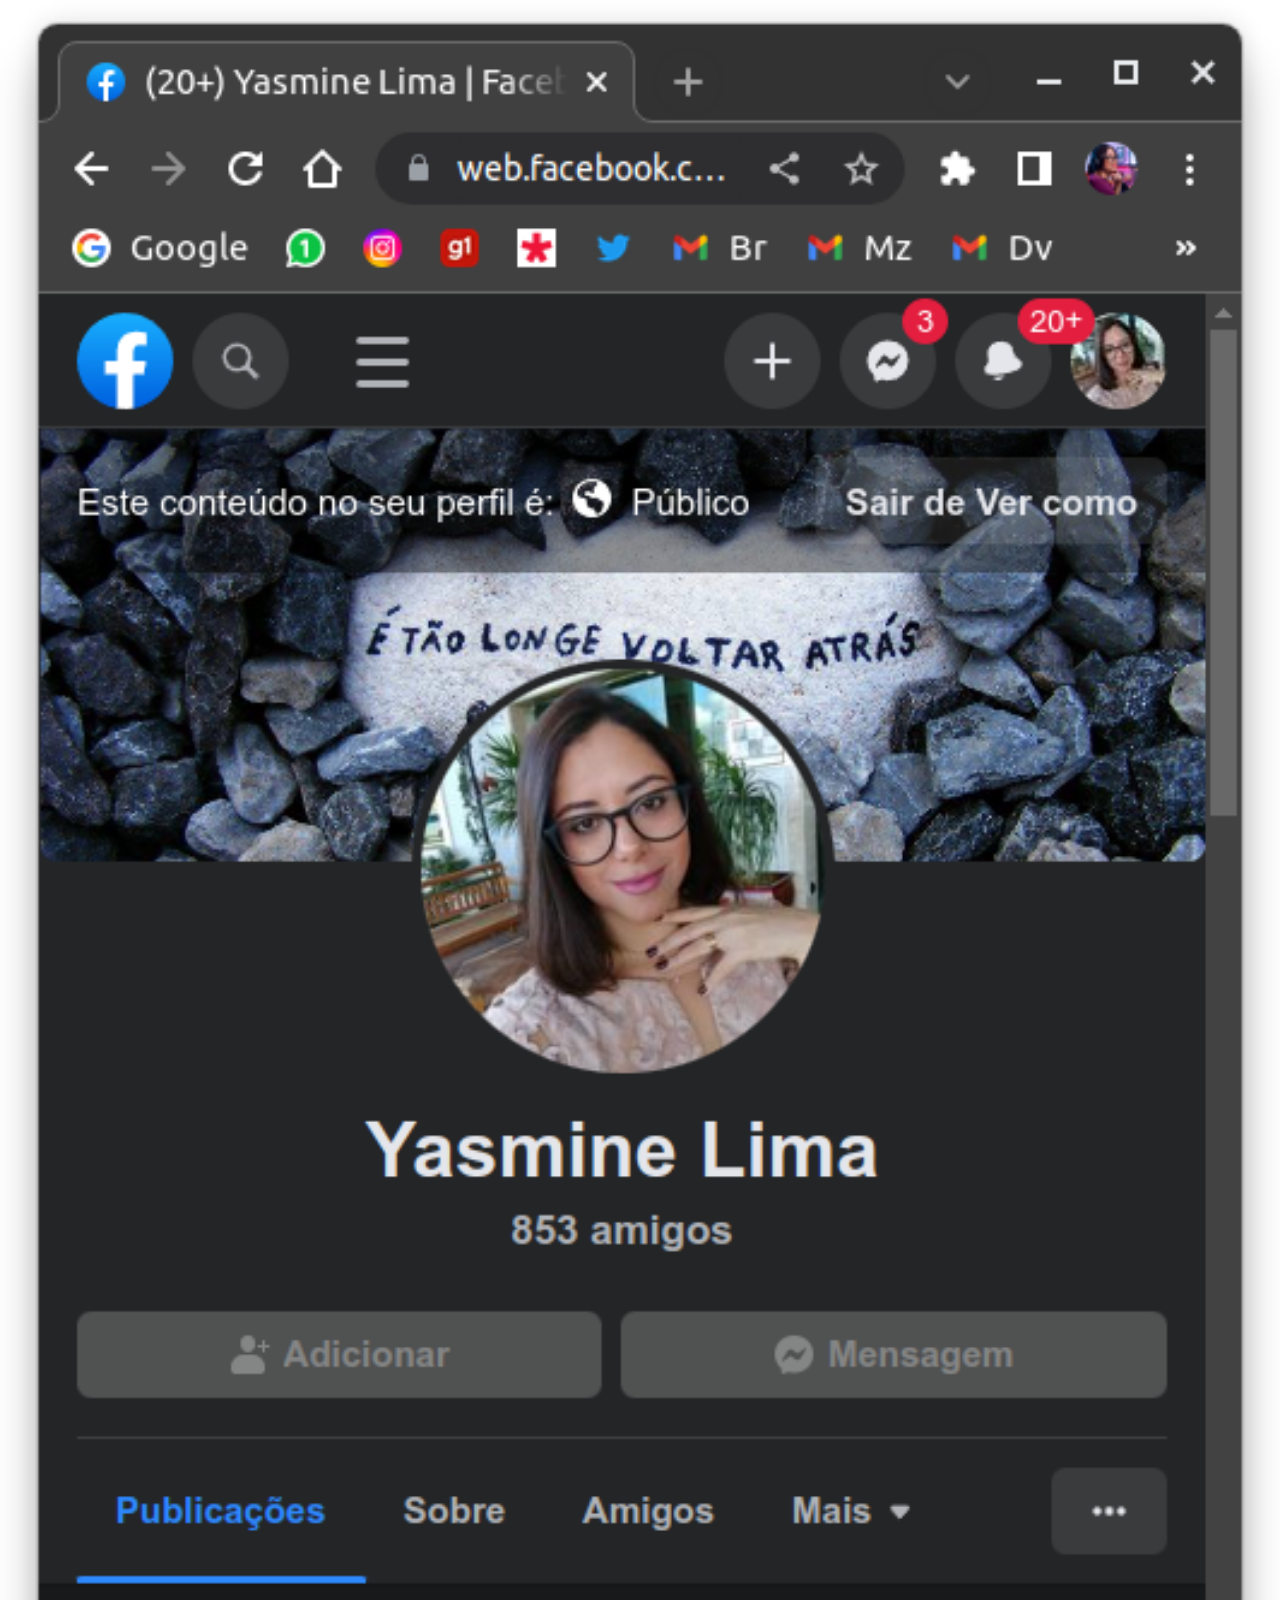
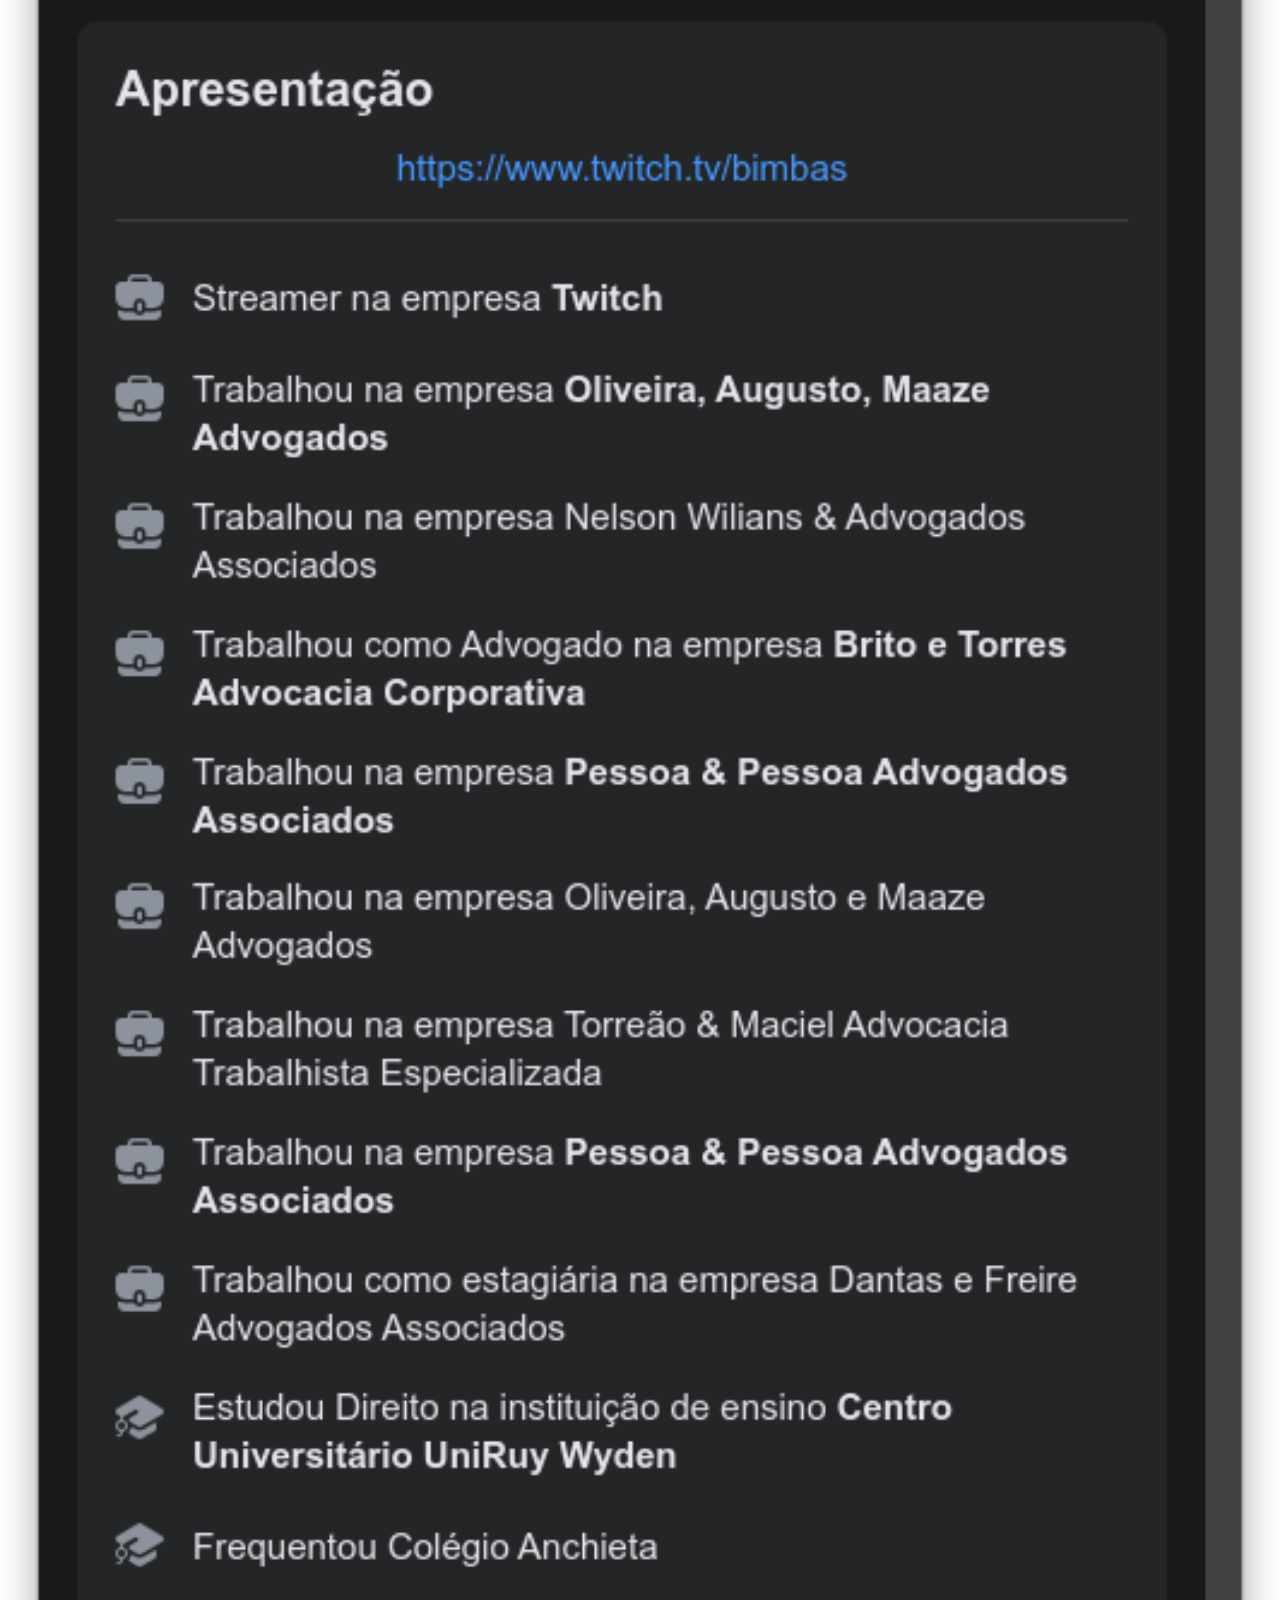
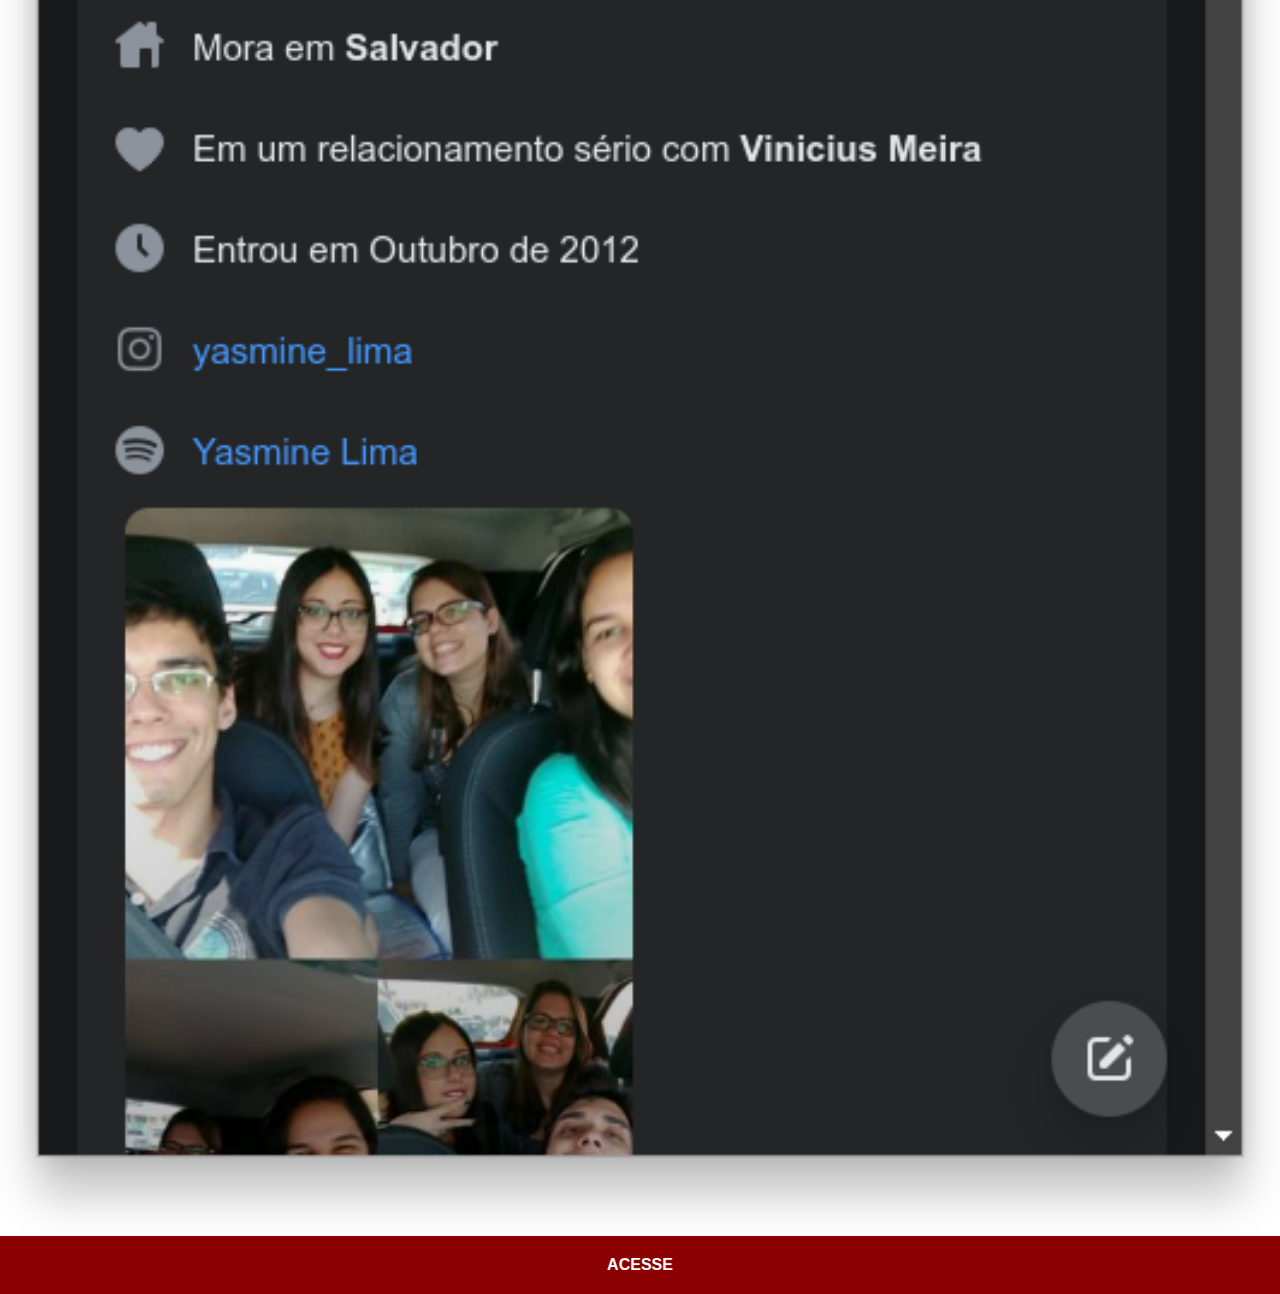
==== pages/Facebook.html @ 4fedd881 "Vs. 00" ====
<!DOCTYPE html>
<html lang="pt-br">
<head>
    <meta charset="UTF-8">
    <meta http-equiv="X-UA-Compatible" content="IE=edge">
    <meta name="viewport" content="width=device-width, initial-scale=1.0">
    <title>Facebook</title>
    <link rel="stylesheet" href="../estilos/social.css">
</head>
<body>
    <img src="../media/tela-facebook.png" alt="Facebook">
    <a href="https://web.facebook.com/yasmine.lima.777" target="_blank">ACESSE</a>
</body>
</html>
---- estilos/social.css ----
@charset "UTF-8"; 

        * {
            margin: 0px;
            padding: 0px;
            font-family: Arial, Helvetica, sans-serif;
        }

        ::-webkit-scrollbar {
            width: 0px;
            height: 0px;
        }

        img {
            width: 100vw;

        }

        a {
            display: block;
            background-color: darkred;
            color: white;
            padding: 20px;
            text-align: center;
            font-weight: bolder;
            text-decoration: none;
        }

        a:hover{
            background-color: red;
        }
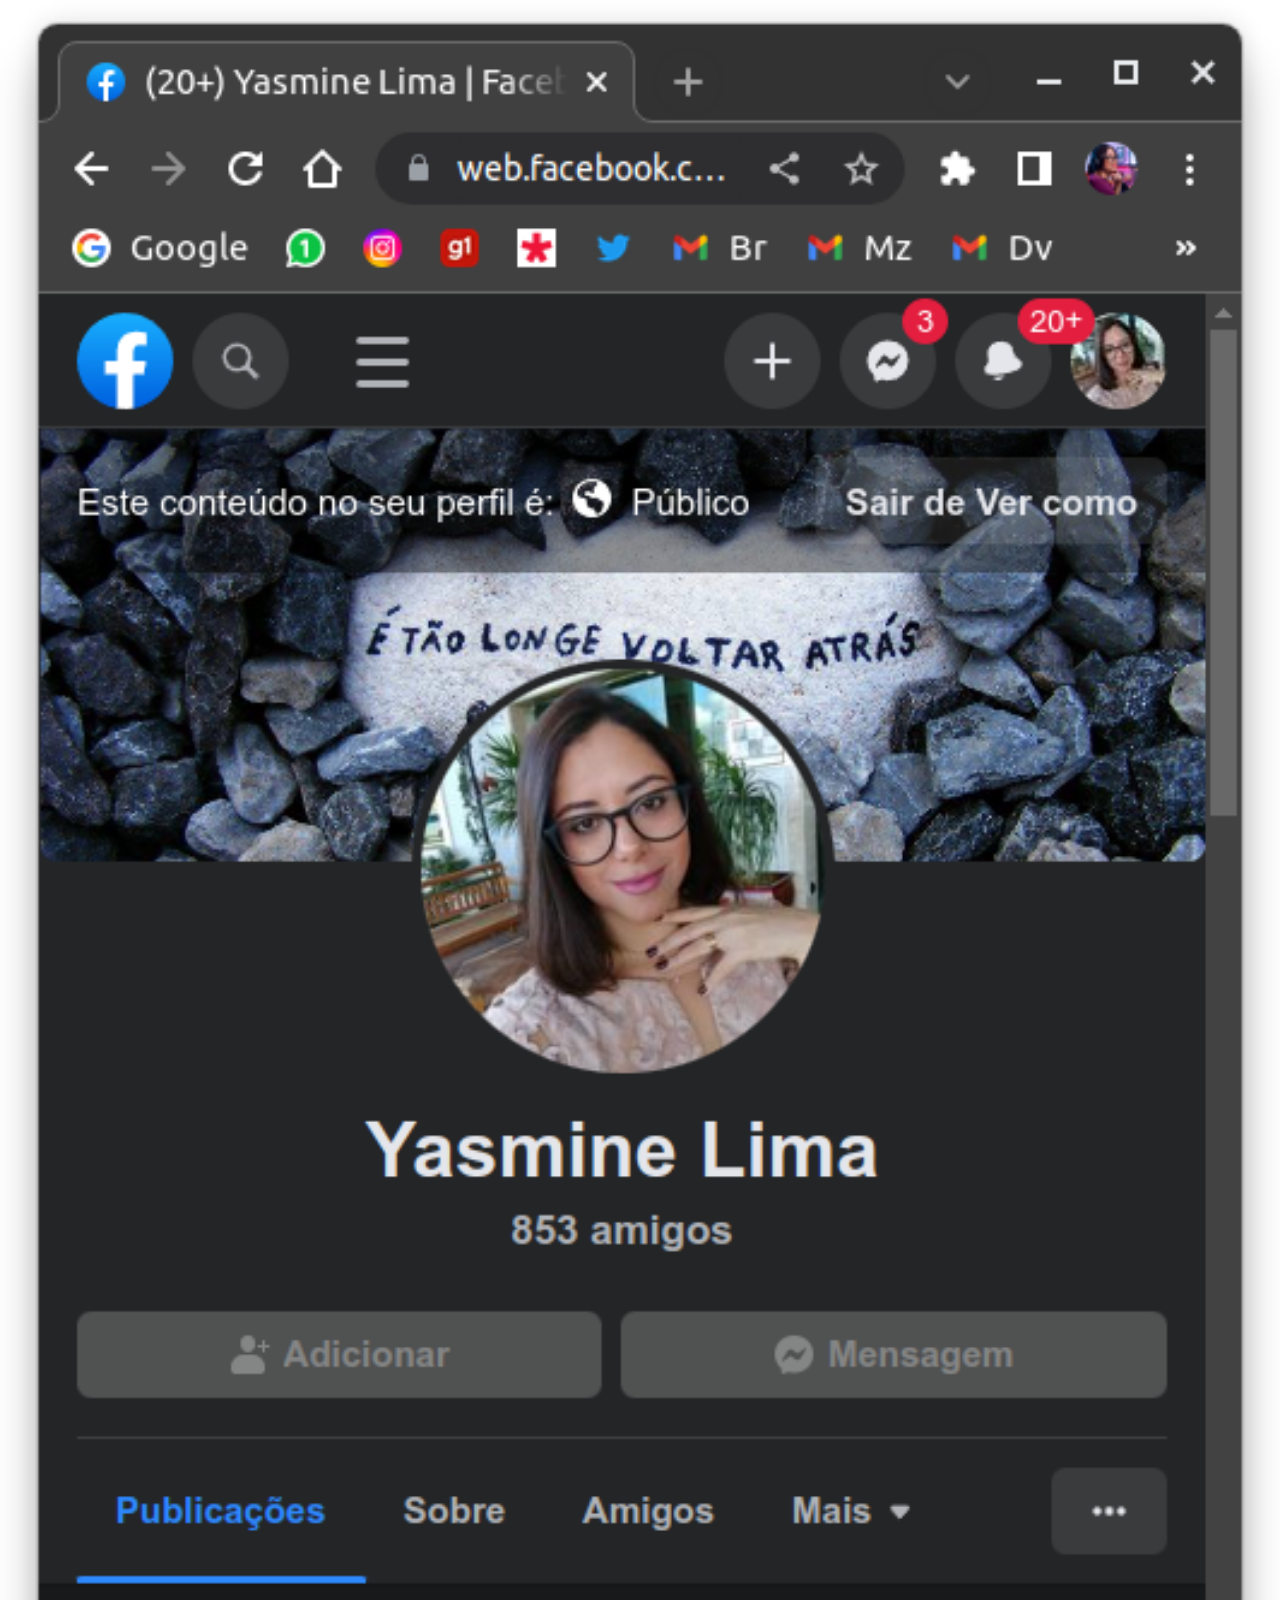
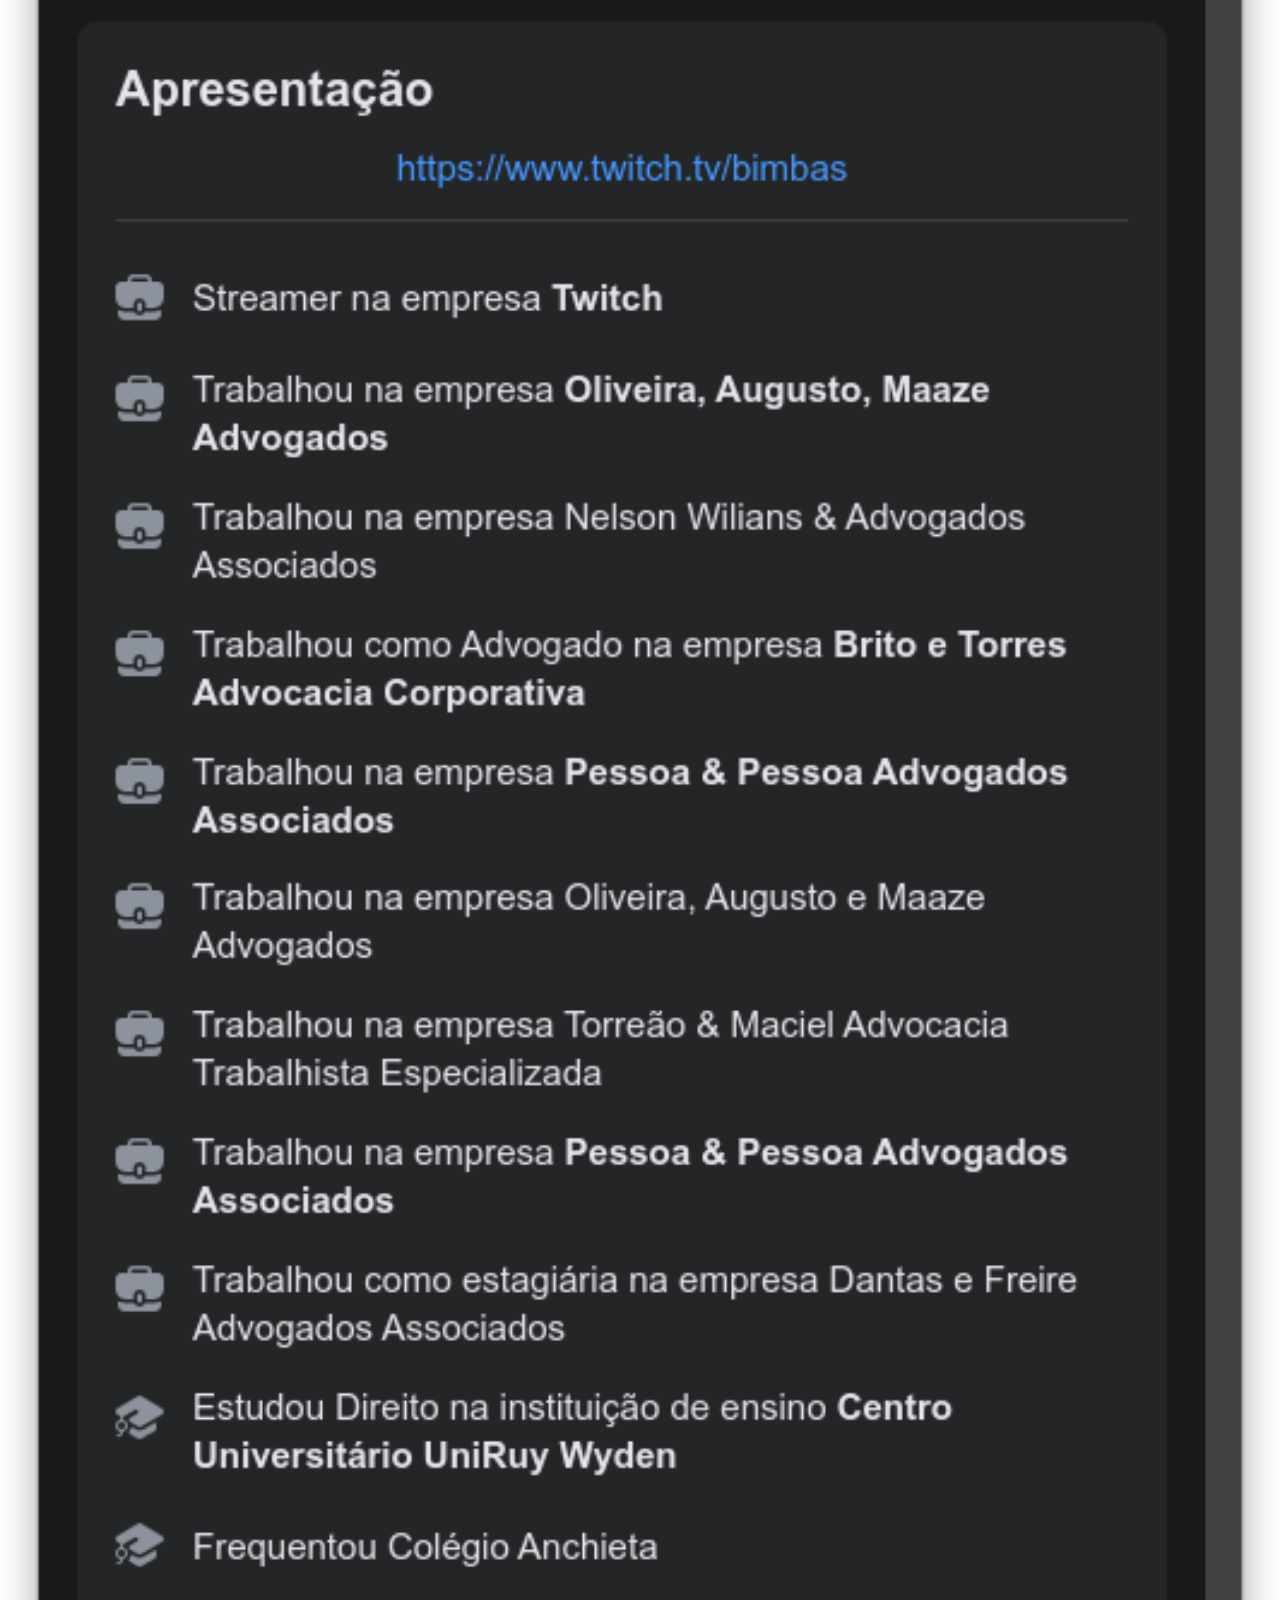
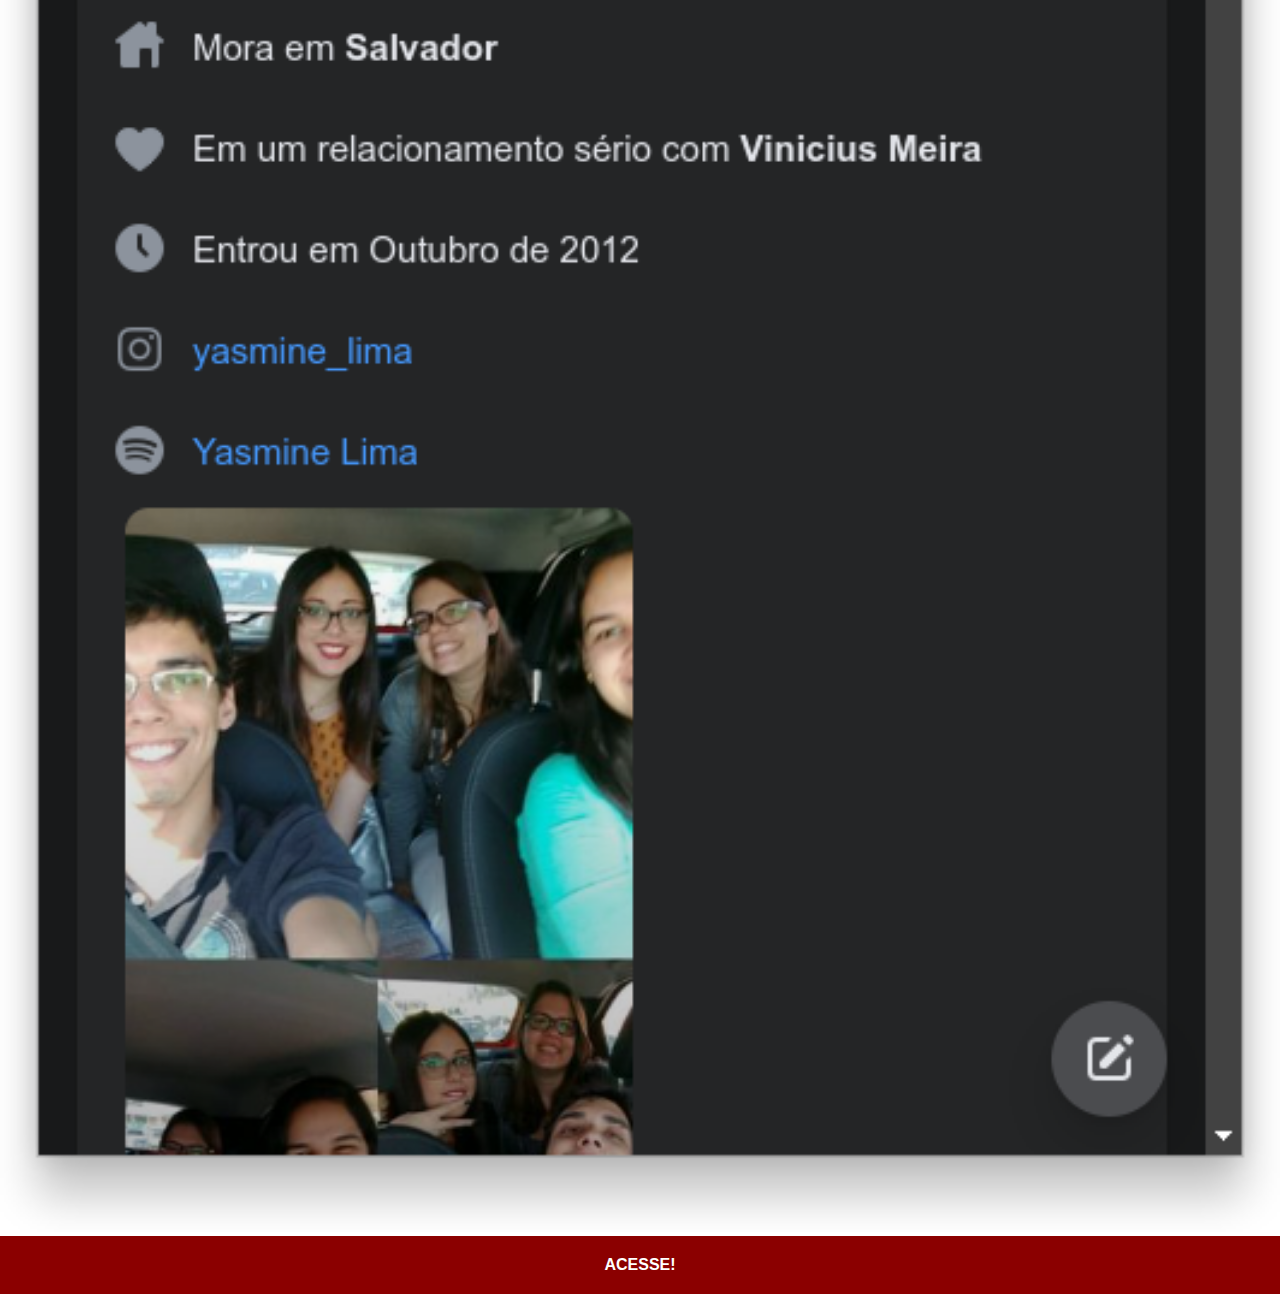
==== commit be3cdcb2: "Vs. 02" ====
--- a/pages/Facebook.html
+++ b/pages/Facebook.html
@@ -8,7 +8,7 @@
     <link rel="stylesheet" href="../estilos/social.css">
 </head>
 <body>
-    <img src="../media/tela-facebook.png" alt="Facebook">
-    <a href="https://web.facebook.com/yasmine.lima.777" target="_blank">ACESSE</a>
+    <img src="../media/tela-face.png" alt="Facebook">
+    <a href="https://web.facebook.com/yasmine.lima.777" target="_blank">ACESSE!</a>
 </body>
 </html>